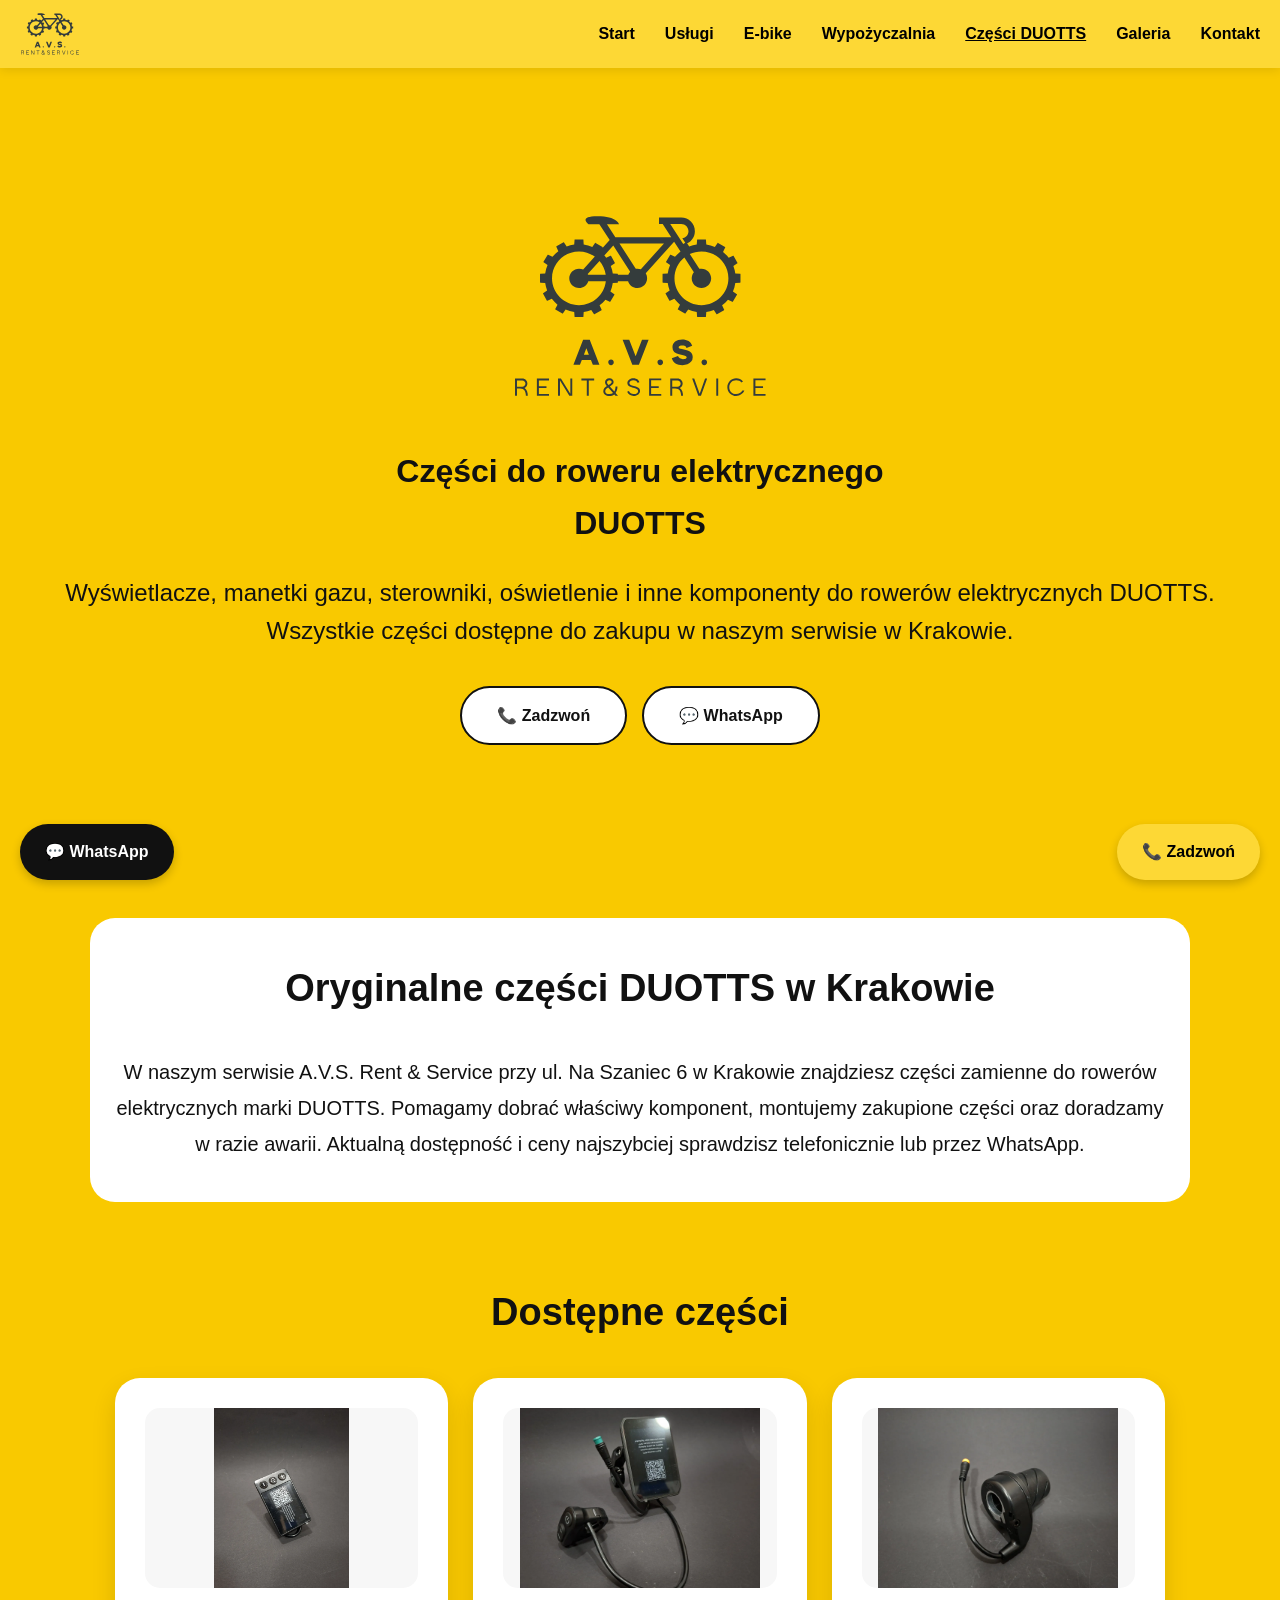
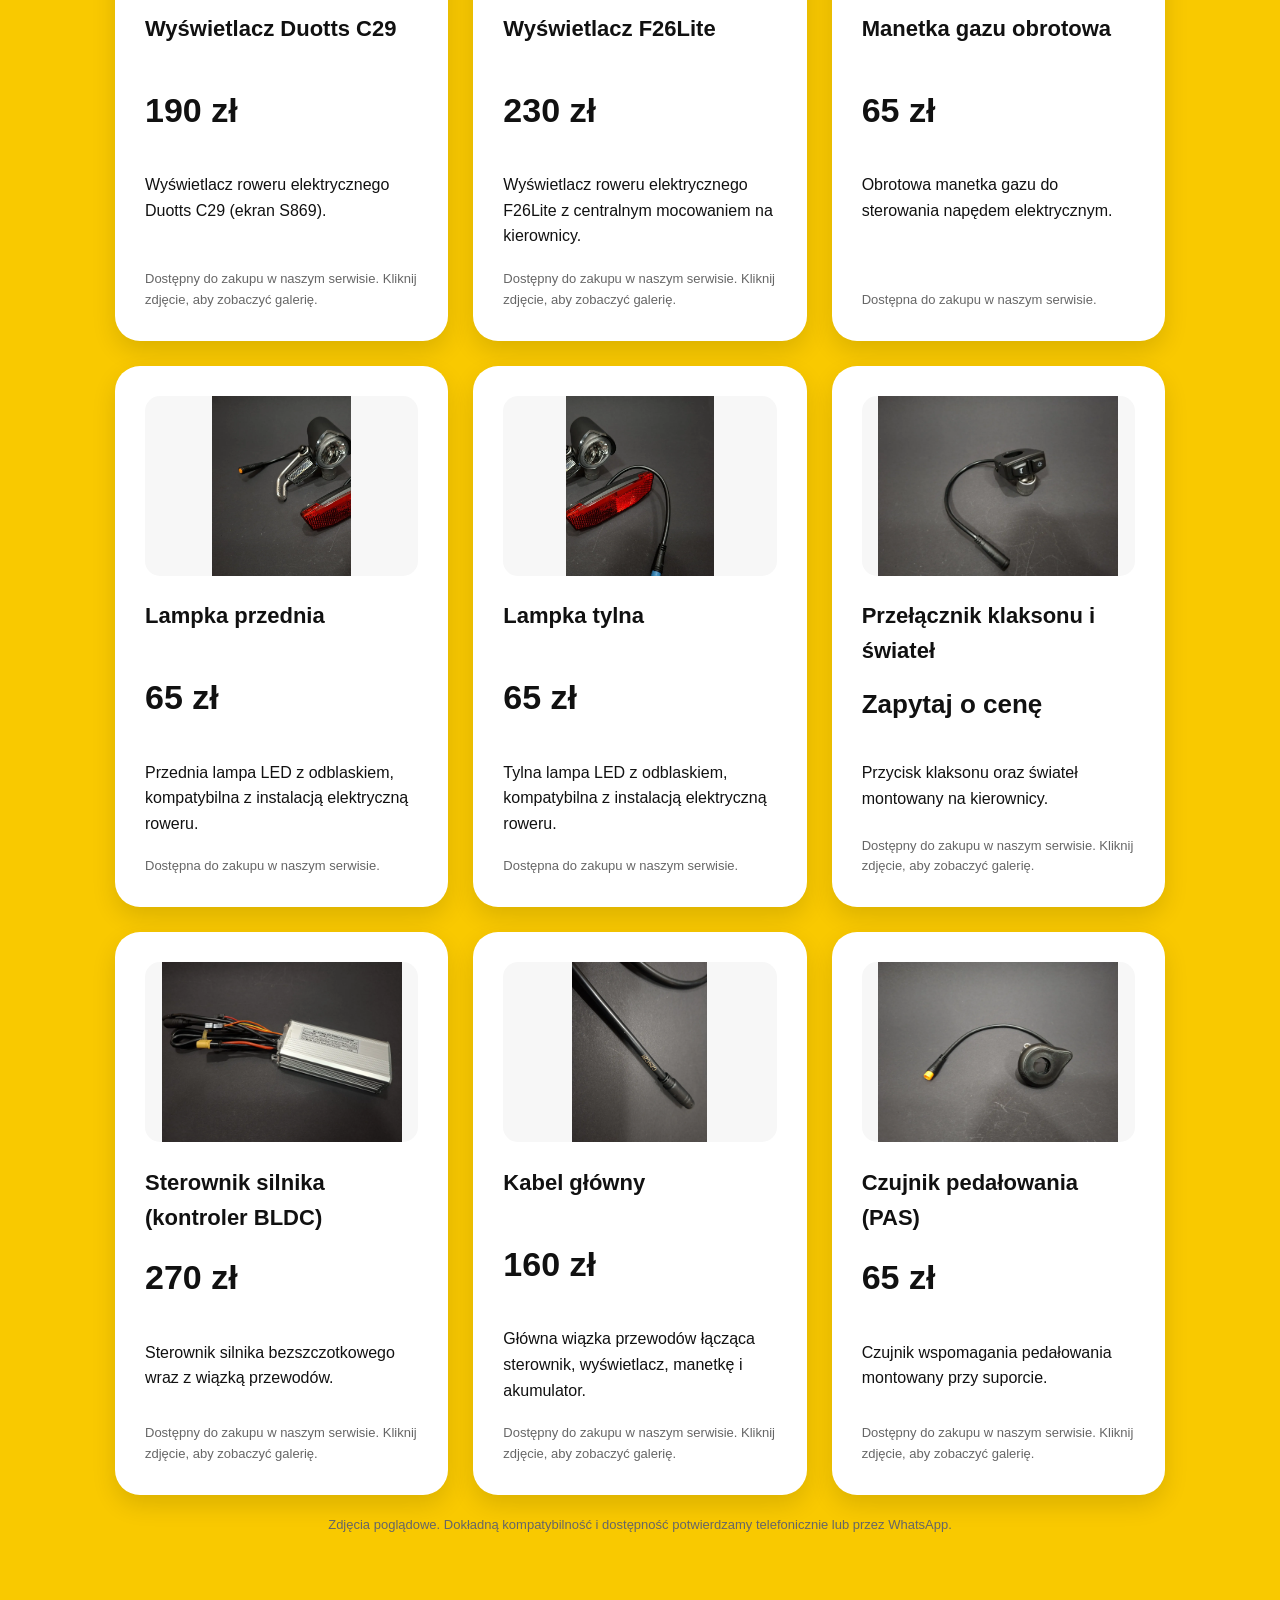
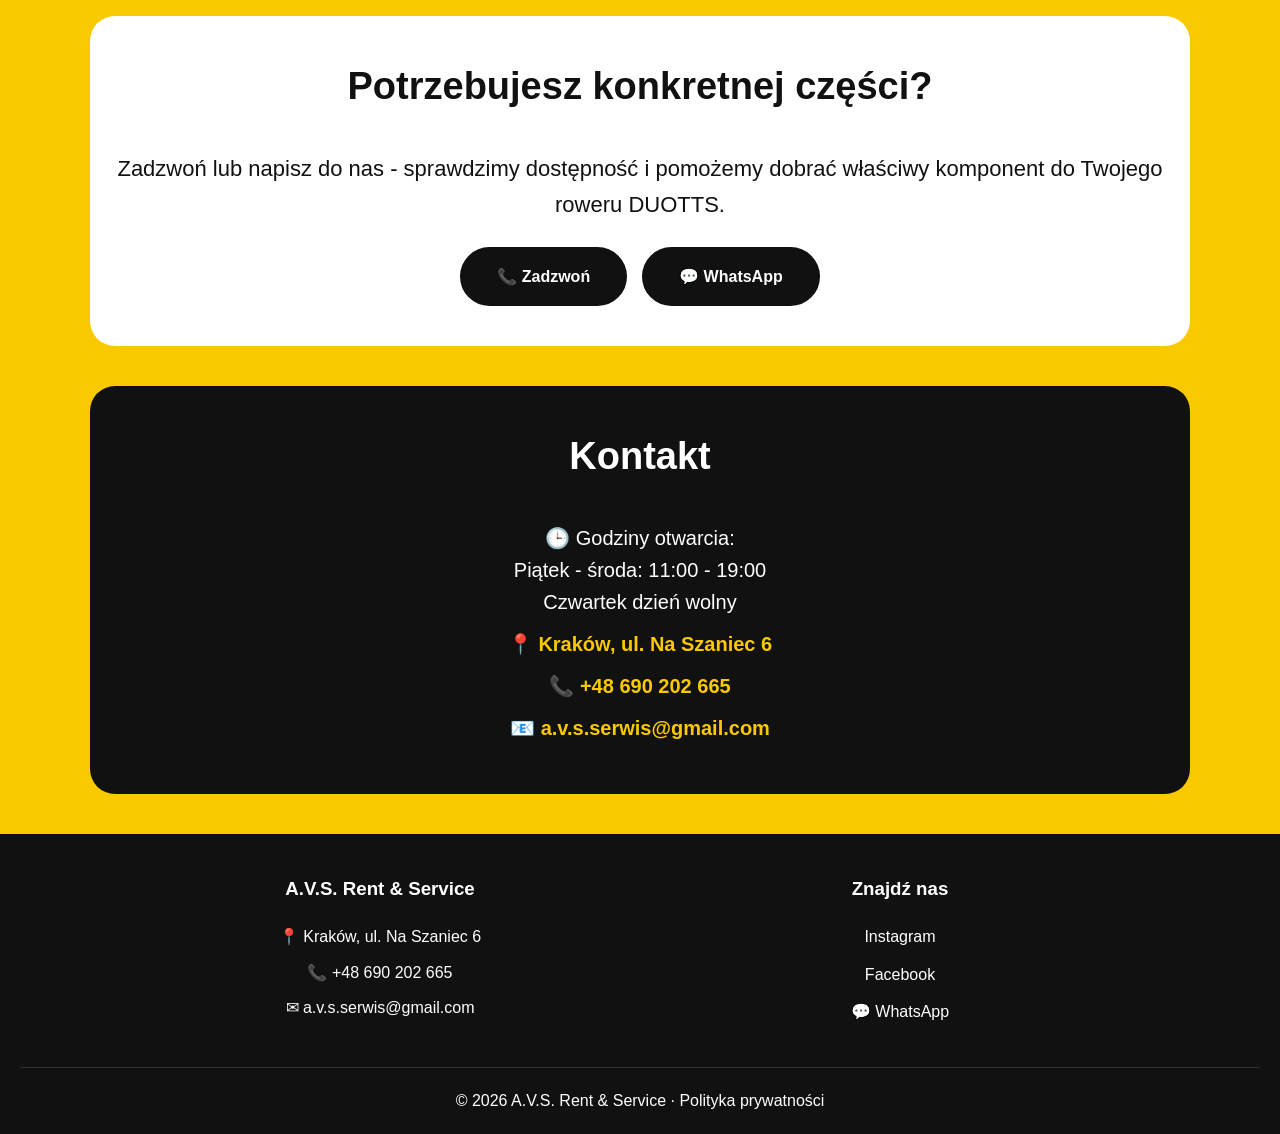
==== czesci-duotts.html @ 871d8b5a "Initial import of avsrent.pl site source" ====
<!DOCTYPE html>
<html lang="pl">

<head>
<!-- Google Tag Manager -->
<script>(function(w,d,s,l,i){w[l]=w[l]||[];w[l].push({'gtm.start':
new Date().getTime(),event:'gtm.js'});var f=d.getElementsByTagName(s)[0],
j=d.createElement(s),dl=l!='dataLayer'?'&l='+l:'';j.async=true;j.src=
'https://www.googletagmanager.com/gtm.js?id='+i+dl;f.parentNode.insertBefore(j,f);
})(window,document,'script','dataLayer','GTM-NNTXM8H9');</script>
<!-- End Google Tag Manager -->

<meta charset="UTF-8">
<meta name="viewport" content="width=device-width, initial-scale=1.0">

<title>
Części do roweru elektrycznego DUOTTS | A.V.S. Rent & Service Kraków
</title>

<meta name="description" content="
Oryginalne części zamienne do rowerów elektrycznych DUOTTS - wyświetlacze,
manetki gazu, sterowniki, oświetlenie, czujniki. Dostępne w serwisie
A.V.S. Rent & Service w Krakowie.
">

<meta name="keywords" content="
części DUOTTS,
części do roweru elektrycznego,
serwis DUOTTS Kraków,
sterownik rowerowy,
wyświetlacz rowerowy
">

<link rel="canonical" href="https://avsrent.pl/czesci-duotts">

<link rel="icon" href="logo.svg" type="image/svg+xml">
<link rel="apple-touch-icon" href="logo.svg">

<meta property="og:type" content="website">
<meta property="og:site_name" content="A.V.S. Rent & Service">
<meta property="og:title" content="Części do roweru elektrycznego DUOTTS | A.V.S. Rent & Service">
<meta property="og:description" content="Oryginalne części zamienne do rowerów elektrycznych DUOTTS dostępne w naszym serwisie w Krakowie.">
<meta property="og:image" content="https://avsrent.pl/logo.svg">
<meta property="og:url" content="https://avsrent.pl/czesci-duotts">
<meta property="og:locale" content="pl_PL">

<meta name="twitter:card" content="summary_large_image">
<meta name="twitter:title" content="Części do roweru elektrycznego DUOTTS | A.V.S. Rent & Service">
<meta name="twitter:description" content="Oryginalne części zamienne do rowerów elektrycznych DUOTTS dostępne w naszym serwisie w Krakowie.">
<meta name="twitter:image" content="https://avsrent.pl/logo.svg">

<link rel="stylesheet" href="style.css?v=67">
</head>


<body id="top">
<!-- Google Tag Manager (noscript) -->
<noscript><iframe src="https://www.googletagmanager.com/ns.html?id=GTM-NNTXM8H9"
height="0" width="0" style="display:none;visibility:hidden"></iframe></noscript>
<!-- End Google Tag Manager (noscript) -->

<nav class="navbar">

    <div class="nav-logo">
        <a href="/#top" id="logo-button">
            <img src="logo.svg" class="nav-logo-img">
        </a>
    </div>

    <ul class="nav-menu">
        <li><a href="/#top">Start</a></li>
        <li><a href="/#uslugi">Usługi</a></li>
        <li><a href="/#ebike">E-bike</a></li>
        <li class="nav-item-dropdown">
            <a href="/wypozyczalnia">Wypożyczalnia</a>
            <ul class="nav-dropdown-menu">
                <li><a href="/wypozyczalnia#cennik">📅 Wynajem długoterminowy</a></li>
                <li><a href="/wypozyczalnia#wynajem-krotkoterminowy">⏱️ Wynajem krótkoterminowy</a></li>
            </ul>
        </li>
        <li><a href="/czesci-duotts" class="active-page">Części DUOTTS</a></li>
        <li><a href="/#galeria">Galeria</a></li>
        <li><a href="/#kontakt">Kontakt</a></li>
    </ul>

</nav>


<header class="hero">

<img src="logo.svg" class="logo" alt="A.V.S. Rent & Service serwis rowerowy Kraków">

<h1>
Części do roweru elektrycznego<br>DUOTTS
</h1>

<p>
Wyświetlacze, manetki gazu, sterowniki, oświetlenie i inne komponenty
do rowerów elektrycznych DUOTTS. Wszystkie części dostępne do zakupu
w naszym serwisie w Krakowie.
</p>

<div class="hero-buttons">

<a href="tel:+48690202665" class="btn" id="duotts-call-button">
📞 Zadzwoń
</a>
<a href="https://wa.me/48690202665" class="btn" id="duotts-whatsapp-button">
💬 WhatsApp
</a>

</div>

</header>


<section class="about" id="onas-duotts">

<h2>
Oryginalne części DUOTTS w Krakowie
</h2>

<p>
W naszym serwisie A.V.S. Rent & Service przy ul. Na Szaniec 6 w Krakowie
znajdziesz części zamienne do rowerów elektrycznych marki DUOTTS.
Pomagamy dobrać właściwy komponent, montujemy zakupione części
oraz doradzamy w razie awarii. Aktualną dostępność i ceny
najszybciej sprawdzisz telefonicznie lub przez WhatsApp.
</p>

</section>


<section class="services" id="czesci">

<h2>
Dostępne części
</h2>

<div class="service-grid">

<div class="card">
    <div class="part-photo" data-part="wyswietlacz">
        <picture>
            <source srcset="images/duotts-wyswietlacz-1.webp" type="image/webp">
            <img src="images/duotts-wyswietlacz-1.jpg" alt="Wyświetlacz Duotts C29 do roweru elektrycznego DUOTTS" class="card-img">
        </picture>
    </div>
    <h3>Wyświetlacz Duotts C29</h3>
    <div class="price">190 zł</div>
    <p>Wyświetlacz roweru elektrycznego Duotts C29 (ekran S869).</p>
    <p class="note">Dostępny do zakupu w naszym serwisie. Kliknij zdjęcie, aby zobaczyć galerię.</p>
</div>

<div class="card">
    <div class="part-photo" data-part="panel-tw869">
        <picture>
            <source srcset="images/duotts-panel-tw869-1.webp" type="image/webp">
            <img src="images/duotts-panel-tw869-1.jpg" alt="Wyświetlacz F26Lite do roweru elektrycznego DUOTTS" class="card-img">
        </picture>
    </div>
    <h3>Wyświetlacz F26Lite</h3>
    <div class="price">230 zł</div>
    <p>Wyświetlacz roweru elektrycznego F26Lite z centralnym mocowaniem na kierownicy.</p>
    <p class="note">Dostępny do zakupu w naszym serwisie. Kliknij zdjęcie, aby zobaczyć galerię.</p>
</div>

<div class="card">
    <div class="part-photo" data-part="manetka">
        <picture>
            <source srcset="images/duotts-manetka-gazu.webp" type="image/webp">
            <img src="images/duotts-manetka-gazu.jpg" alt="Manetka gazu obrotowa do roweru elektrycznego DUOTTS" class="card-img">
        </picture>
    </div>
    <h3>Manetka gazu obrotowa</h3>
    <div class="price">65 zł</div>
    <p>Obrotowa manetka gazu do sterowania napędem elektrycznym.</p>
    <p class="note">Dostępna do zakupu w naszym serwisie.</p>
</div>

<div class="card">
    <div class="part-photo" data-part="lampka-przod">
        <picture>
            <source srcset="images/duotts-lampka-przod.webp" type="image/webp">
            <img src="images/duotts-lampka-przod.jpg" alt="Lampka przednia LED do roweru elektrycznego DUOTTS" class="card-img">
        </picture>
    </div>
    <h3>Lampka przednia</h3>
    <div class="price">65 zł</div>
    <p>Przednia lampa LED z odblaskiem, kompatybilna z instalacją elektryczną roweru.</p>
    <p class="note">Dostępna do zakupu w naszym serwisie.</p>
</div>

<div class="card">
    <div class="part-photo" data-part="lampka-tyl">
        <picture>
            <source srcset="images/duotts-lampka-tyl.webp" type="image/webp">
            <img src="images/duotts-lampka-tyl.jpg" alt="Lampka tylna LED do roweru elektrycznego DUOTTS" class="card-img">
        </picture>
    </div>
    <h3>Lampka tylna</h3>
    <div class="price">65 zł</div>
    <p>Tylna lampa LED z odblaskiem, kompatybilna z instalacją elektryczną roweru.</p>
    <p class="note">Dostępna do zakupu w naszym serwisie.</p>
</div>

<div class="card">
    <div class="part-photo" data-part="przelacznik">
        <picture>
            <source srcset="images/duotts-przelacznik-1.webp" type="image/webp">
            <img src="images/duotts-przelacznik-1.jpg" alt="Przełącznik klaksonu i świateł do roweru elektrycznego DUOTTS" class="card-img">
        </picture>
    </div>
    <h3>Przełącznik klaksonu i świateł</h3>
    <div class="price price-sm">Zapytaj o cenę</div>
    <p>Przycisk klaksonu oraz świateł montowany na kierownicy.</p>
    <p class="note">Dostępny do zakupu w naszym serwisie. Kliknij zdjęcie, aby zobaczyć galerię.</p>
</div>

<div class="card">
    <div class="part-photo" data-part="kontroler">
        <picture>
            <source srcset="images/duotts-kontroler-1.webp" type="image/webp">
            <img src="images/duotts-kontroler-1.jpg" alt="Sterownik silnika BLDC do roweru elektrycznego DUOTTS" class="card-img">
        </picture>
    </div>
    <h3>Sterownik silnika (kontroler BLDC)</h3>
    <div class="price">270 zł</div>
    <p>Sterownik silnika bezszczotkowego wraz z wiązką przewodów.</p>
    <p class="note">Dostępny do zakupu w naszym serwisie. Kliknij zdjęcie, aby zobaczyć galerię.</p>
</div>

<div class="card">
    <div class="part-photo" data-part="kabel-glowny">
        <picture>
            <source srcset="images/duotts-kabel-glowny-1.webp" type="image/webp">
            <img src="images/duotts-kabel-glowny-1.jpg" alt="Kabel główny (wiązka przewodów) do roweru elektrycznego DUOTTS" class="card-img">
        </picture>
    </div>
    <h3>Kabel główny</h3>
    <div class="price">160 zł</div>
    <p>Główna wiązka przewodów łącząca sterownik, wyświetlacz, manetkę i akumulator.</p>
    <p class="note">Dostępny do zakupu w naszym serwisie. Kliknij zdjęcie, aby zobaczyć galerię.</p>
</div>

<div class="card">
    <div class="part-photo" data-part="czujnik-pas">
        <picture>
            <source srcset="images/duotts-czujnik-pas-1.webp" type="image/webp">
            <img src="images/duotts-czujnik-pas-1.jpg" alt="Czujnik pedałowania PAS do roweru elektrycznego DUOTTS" class="card-img">
        </picture>
    </div>
    <h3>Czujnik pedałowania (PAS)</h3>
    <div class="price">65 zł</div>
    <p>Czujnik wspomagania pedałowania montowany przy suporcie.</p>
    <p class="note">Dostępny do zakupu w naszym serwisie. Kliknij zdjęcie, aby zobaczyć galerię.</p>
</div>

</div>

<p class="note center-note">
Zdjęcia poglądowe. Dokładną kompatybilność i dostępność
potwierdzamy telefonicznie lub przez WhatsApp.
</p>

</section>


<section class="booking">

<h2>
Potrzebujesz konkretnej części?
</h2>

<p>
Zadzwoń lub napisz do nas - sprawdzimy dostępność i pomożemy dobrać
właściwy komponent do Twojego roweru DUOTTS.
</p>

<div class="hero-buttons">
    <a href="tel:+48690202665" class="btn dark">
        📞 Zadzwoń
    </a>
    <a href="https://wa.me/48690202665" class="btn dark">
        💬 WhatsApp
    </a>
</div>

</section>


<section class="contact" id="kontakt">

<h2>
Kontakt
</h2>

<p>
🕒 Godziny otwarcia:
<br>
Piątek - środa: 11:00 - 19:00
<br>
Czwartek dzień wolny
</p>

<p>
📍 <a href="https://www.google.com/maps?q=50.058592,19.975532" target="_blank">
Kraków, ul. Na Szaniec 6
</a>
</p>

<p>
📞 <a href="tel:+48690202665">+48 690 202 665</a>
</p>

<p>
📧 <a href="mailto:a.v.s.serwis@gmail.com">a.v.s.serwis@gmail.com</a>
</p>

</section>


<footer>

<div class="footer-content">

<div class="footer-contact">
    <h3>A.V.S. Rent & Service</h3>
    <p>
        📍 <a href="https://www.google.com/maps/search/?api=1&query=Na+Szaniec+6,+Kraków" target="_blank">
            Kraków, ul. Na Szaniec 6
        </a>
    </p>
    <p>
        📞 <a href="tel:+48690202665">+48 690 202 665</a>
    </p>
    <p>
        ✉ <a href="mailto:a.v.s.serwis@gmail.com">a.v.s.serwis@gmail.com</a>
    </p>
</div>

<div class="footer-social">
    <h3>Znajdź nas</h3>
    <a href="https://www.instagram.com/a.v.s.rent">Instagram</a>
    <a href="https://www.facebook.com/profile.php?id=61592269135060" target="_blank">Facebook</a>
    <a href="https://wa.me/48690202665" target="_blank">💬 WhatsApp</a>
</div>

</div>

<div class="footer-bottom">
    © 2026 A.V.S. Rent & Service
    ·
    <a href="/polityka-prywatnosci">Polityka prywatności</a>
</div>

</footer>


<a class="phone-fixed" href="tel:+48690202665">📞 Zadzwoń</a>
<a href="https://wa.me/48690202665" class="whatsapp-fixed" target="_blank">💬 WhatsApp</a>

<div class="lightbox-overlay" id="lightbox">
    <span class="lightbox-close" id="lightbox-close">&times;</span>
    <button type="button" class="lightbox-nav lightbox-prev" id="lightbox-prev" aria-label="Poprzednie zdjęcie">&#10094;</button>
    <img src="" alt="" id="lightbox-img">
    <button type="button" class="lightbox-nav lightbox-next" id="lightbox-next" aria-label="Następne zdjęcie">&#10095;</button>
    <div class="lightbox-counter" id="lightbox-counter"></div>
</div>

<script>
document.addEventListener('DOMContentLoaded', function () {
    window.dataLayer = window.dataLayer || [];

    document.querySelectorAll('a[href^="tel:"]').forEach(function (link) {
        link.addEventListener('click', function () {
            window.dataLayer.push({ event: 'phone_click', link_id: link.id || null });
        });
    });

    document.querySelectorAll('a[href*="wa.me"]').forEach(function (link) {
        link.addEventListener('click', function () {
            window.dataLayer.push({ event: 'whatsapp_click', link_id: link.id || null });
        });
    });

    var partGalleries = {
        'wyswietlacz': [
            { src: 'images/duotts-wyswietlacz-1.jpg', alt: 'Wyświetlacz Duotts C29 - zdjęcie 1' },
            { src: 'images/duotts-wyswietlacz-2.jpg', alt: 'Wyświetlacz Duotts C29 - zdjęcie 2' },
            { src: 'images/duotts-wyswietlacz-3.jpg', alt: 'Wyświetlacz Duotts C29 - zdjęcie 3' },
            { src: 'images/duotts-wyswietlacz-4.jpg', alt: 'Wyświetlacz Duotts C29 - zdjęcie 4' },
            { src: 'images/duotts-wyswietlacz-5.jpg', alt: 'Wyświetlacz Duotts C29 - zdjęcie 5' }
        ],
        'panel-tw869': [
            { src: 'images/duotts-panel-tw869-1.jpg', alt: 'Wyświetlacz F26Lite - zdjęcie 1' },
            { src: 'images/duotts-panel-tw869-2.jpg', alt: 'Wyświetlacz F26Lite - zdjęcie 2' }
        ],
        'manetka': [
            { src: 'images/duotts-manetka-gazu.jpg', alt: 'Manetka gazu obrotowa DUOTTS' }
        ],
        'lampka-przod': [
            { src: 'images/duotts-lampka-przod.jpg', alt: 'Lampka przednia LED DUOTTS' }
        ],
        'lampka-tyl': [
            { src: 'images/duotts-lampka-tyl.jpg', alt: 'Lampka tylna LED DUOTTS' }
        ],
        'przelacznik': [
            { src: 'images/duotts-przelacznik-1.jpg', alt: 'Przełącznik klaksonu i świateł DUOTTS - zdjęcie 1' },
            { src: 'images/duotts-przelacznik-2.jpg', alt: 'Przełącznik klaksonu i świateł DUOTTS - zdjęcie 2' },
            { src: 'images/duotts-przelacznik-3.jpg', alt: 'Przełącznik klaksonu i świateł DUOTTS - zdjęcie 3' },
            { src: 'images/duotts-przelacznik-4.jpg', alt: 'Przełącznik klaksonu i świateł DUOTTS - zdjęcie 4' }
        ],
        'kontroler': [
            { src: 'images/duotts-kontroler-1.jpg', alt: 'Sterownik silnika BLDC DUOTTS - zdjęcie 1' },
            { src: 'images/duotts-kontroler-2.jpg', alt: 'Sterownik silnika BLDC DUOTTS - zdjęcie 2' },
            { src: 'images/duotts-kontroler-3.jpg', alt: 'Sterownik silnika BLDC DUOTTS - zdjęcie 3' },
            { src: 'images/duotts-kontroler-4.jpg', alt: 'Sterownik silnika BLDC DUOTTS - zdjęcie 4' },
            { src: 'images/duotts-kontroler-5.jpg', alt: 'Sterownik silnika BLDC DUOTTS - zdjęcie 5' },
            { src: 'images/duotts-kontroler-6.jpg', alt: 'Sterownik silnika BLDC DUOTTS - zdjęcie 6' },
            { src: 'images/duotts-kontroler-7.jpg', alt: 'Sterownik silnika BLDC DUOTTS - zdjęcie 7' }
        ],
        'kabel-glowny': [
            { src: 'images/duotts-kabel-glowny-1.jpg', alt: 'Kabel główny DUOTTS - zdjęcie 1' },
            { src: 'images/duotts-kabel-glowny-2.jpg', alt: 'Kabel główny DUOTTS - zdjęcie 2' },
            { src: 'images/duotts-kabel-glowny-3.jpg', alt: 'Kabel główny DUOTTS - zdjęcie 3' },
            { src: 'images/duotts-kabel-glowny-4.jpg', alt: 'Kabel główny DUOTTS - zdjęcie 4' },
            { src: 'images/duotts-kabel-glowny-5.jpg', alt: 'Kabel główny DUOTTS - zdjęcie 5' },
            { src: 'images/duotts-kabel-glowny-6.jpg', alt: 'Kabel główny DUOTTS - zdjęcie 6' }
        ],
        'czujnik-pas': [
            { src: 'images/duotts-czujnik-pas-1.jpg', alt: 'Czujnik pedałowania PAS DUOTTS - zdjęcie 1' },
            { src: 'images/duotts-czujnik-pas-2.jpg', alt: 'Czujnik pedałowania PAS DUOTTS - zdjęcie 2' },
            { src: 'images/duotts-czujnik-pas-3.jpg', alt: 'Czujnik pedałowania PAS DUOTTS - zdjęcie 3' }
        ]
    };

    var currentGallery = [];
    var currentIndex = 0;

    var lightbox = document.getElementById('lightbox');
    var lightboxImg = document.getElementById('lightbox-img');
    var lightboxCounter = document.getElementById('lightbox-counter');
    var lightboxPrev = document.getElementById('lightbox-prev');
    var lightboxNext = document.getElementById('lightbox-next');
    var lightboxClose = document.getElementById('lightbox-close');

    function showImage(index) {
        currentIndex = (index + currentGallery.length) % currentGallery.length;
        var item = currentGallery[currentIndex];
        lightboxImg.src = item.src;
        lightboxImg.alt = item.alt;
        var multi = currentGallery.length > 1;
        lightboxPrev.style.display = multi ? 'flex' : 'none';
        lightboxNext.style.display = multi ? 'flex' : 'none';
        lightboxCounter.style.display = multi ? 'block' : 'none';
        lightboxCounter.textContent = (currentIndex + 1) + ' / ' + currentGallery.length;
    }

    function openGallery(partId) {
        var gallery = partGalleries[partId];
        if (!gallery) return;
        currentGallery = gallery;
        showImage(0);
        lightbox.classList.add('active');
    }

    function closeLightbox() {
        lightbox.classList.remove('active');
        lightboxImg.src = '';
    }

    document.querySelectorAll('.part-photo').forEach(function (el) {
        el.addEventListener('click', function () {
            openGallery(el.dataset.part);
        });
    });

    lightboxClose.addEventListener('click', closeLightbox);
    lightboxPrev.addEventListener('click', function (e) { e.stopPropagation(); showImage(currentIndex - 1); });
    lightboxNext.addEventListener('click', function (e) { e.stopPropagation(); showImage(currentIndex + 1); });

    lightbox.addEventListener('click', function (e) {
        if (e.target === lightbox) closeLightbox();
    });

    document.addEventListener('keydown', function (e) {
        if (!lightbox.classList.contains('active')) return;
        if (e.key === 'Escape') closeLightbox();
        if (e.key === 'ArrowLeft') showImage(currentIndex - 1);
        if (e.key === 'ArrowRight') showImage(currentIndex + 1);
    });
});
</script>

</body>
</html>
---- style.css ----
* {
    margin: 0;
    padding: 0;
    box-sizing: border-box;
}


body {
    font-family: Arial, Helvetica, sans-serif;
    background-color: #f9c900;
    color: #111;
    line-height: 1.6;
}


/* ===== HERO ===== */

.hero {

    min-height: 90vh;

    display: flex;
    flex-direction: column;
    justify-content: center;
    align-items: center;

    text-align: center;

    padding: 40px 20px;

}


.logo {

    width: 260px;
    max-width: 80%;

    margin-bottom: 35px;

}



.hero h1 {

    text-align: center;
    max-width: 600px;
    margin: 0 auto;

}


.hero p {

    font-size: 24px;

    margin: 25px 0 35px;

}




.hero-buttons {

    display: flex;

    gap: 15px;

    flex-wrap: wrap;

    justify-content: center;

}



.btn {

    display: inline-block;

    padding: 15px 35px;

    background: white;

    color: #111;

    text-decoration: none;

    border-radius: 40px;

    font-weight: bold;

    border: 2px solid #111;

    transition: 0.3s;

}



.btn:hover {

    transform: translateY(-3px);

}



.btn.dark {

    background: #111;

    color: white;

}





/* ===== SECTIONS ===== */


section {

    max-width: 1100px;

    margin: 40px auto;

    padding: 40px 25px;

}



h2 {

    text-align: center;

    font-size: 38px;

    margin-bottom: 35px;

    font-weight: 900;

}





/* ===== ABOUT ===== */


.about {

    background: white;

    border-radius: 25px;

    text-align: center;

}



.about p {

    font-size: 20px;

}





/* ===== SERVICES ===== */


.services {

    background: transparent;

}



.service-grid {

    display: grid;

    grid-template-columns: repeat(3, minmax(0, 1fr));

    gap: 25px;

    align-items: stretch;

}



.card {

    background: white;

    padding: 30px;

    border-radius: 25px;

    box-shadow: 0 10px 25px rgba(0,0,0,0.12);

    height: 100%;

    display: flex;

    flex-direction: column;

}



.card h3 {

    font-size: 22px;

    margin-bottom: 15px;

}



.price {

    font-size: 34px;

    font-weight: 900;

    margin-bottom: 20px;

}



.card ul {

    padding-left: 20px;

}



.note {

    margin-top: 20px;

    font-size: 13px;

    color: #666;

}





/* ===== BOOKING ===== */


.booking {

    background: white;

    border-radius: 25px;

    text-align:center;

}



.booking p {

    font-size: 22px;

    margin-bottom: 25px;

}





/* ===== CONTACT ===== */


.contact {

    background:#111;

    color:white;

    border-radius:25px;

    text-align:center;

}



.contact p {

    font-size:20px;

    margin:10px;

}


.contact a {

    color: #f9c900;

    text-decoration: none;

    font-weight: 600;

}


.contact a:hover {

    text-decoration: underline;

}





/* ===== MAP ===== */


.map {

    background:white;

    border-radius:25px;

}



.map iframe {

    width:100%;

    height:400px;

    border:0;

    border-radius:20px;

}





footer {

    text-align:center;

    padding:30px;

    background:#111;

    color:white;

}





/* ===== MOBILE ===== */


@media(max-width:900px){


.service-grid {

    grid-template-columns:1fr;

}


.hero h1 {

    font-size:45px;

}


.hero p {

    font-size:20px;

}


.logo {

    width:200px;

}


}
/* ===== GALERIA ===== */

.gallery {
    background: white;
    border-radius: 25px;
}

.gallery-grid {
    display: grid;
    grid-template-columns: repeat(3, 1fr);
    gap: 20px;
}

.gallery-grid img {
    width: 100%;
    height: 250px;
    object-fit: cover;
    object-position: bottom;
    border-radius: 15px;
    transition: 0.3s;
    cursor: pointer;
}

.gallery-grid img:hover {
    transform: scale(1.03);
}

@media(max-width:900px){

    .gallery-grid {
        grid-template-columns: 1fr;
    }

    .gallery-grid img {
        height: 220px;
    }

}
/* ===== E-BIKE SECTION ===== */

.ebike {

    background: white;
    border-radius: 25px;
    text-align: center;

}


.ebike p {

    font-size: 20px;
    max-width: 850px;
    margin: 0 auto;

}



/* ===== RENTAL SECTION ===== */

.rental {

    background: white;
    border-radius: 25px;
    text-align: center;

}



.rental p {

    font-size: 20px;
    max-width: 750px;
    margin: 0 auto 25px;

}



.rental .price {

    margin: 20px 0 30px;

}


.rental-teaser-note {

    font-size: 18px;
    font-weight: 700;
    margin: 10px 0 20px;

}



/* ===== IMPROVE TEXT ===== */

.about p,
.ebike p,
.rental p {

    line-height: 1.8;

}





/* ===== MOBILE ADAPTATION ===== */


@media(max-width:900px){


.ebike,
.rental {

    margin-left:15px;
    margin-right:15px;

}


.ebike h2,
.rental h2 {

    font-size:30px;

}


}
.card p {

    margin-top: 15px;

}


.card .note {

    margin-top: auto;

    padding-top: 20px;

}
html {
    scroll-behavior: smooth;
}
/* ===== NAVBAR ===== */

.navbar {

    position: sticky;
    top: 0;

    background: #fdd835;

    padding: 10px 20px;

    display: flex;
    justify-content: space-between;
    align-items: center;

    z-index: 1000;

    box-shadow: 0 2px 10px rgba(0,0,0,0.1);

}



.nav-logo {

    font-size: 22px;
    font-weight: 700;

}



.nav-menu {

    list-style: none;

    display: flex;
    gap: 30px;

    margin: 0;
    padding: 0;

}



.nav-menu a {

    text-decoration: none;

    color: black;

    font-weight: 600;

}



.nav-menu a:hover {

    opacity: 0.7;

}


.nav-menu a.active-page {

    text-decoration: underline;

}


.nav-item-dropdown {

    position: relative;

}

.nav-dropdown-menu {

    display: none;
    list-style: none;

    position: absolute;
    top: 100%;
    left: 50%;
    transform: translateX(-50%);

    background: white;
    padding: 8px;
    margin: 10px 0 0;

    border-radius: 14px;
    box-shadow: 0 10px 25px rgba(0,0,0,0.18);

    min-width: 220px;
    z-index: 1001;

}

.nav-dropdown-menu::before {

    content: '';
    position: absolute;
    top: -10px;
    left: 0;
    right: 0;
    height: 10px;

}

.nav-item-dropdown:hover .nav-dropdown-menu,
.nav-item-dropdown:focus-within .nav-dropdown-menu {

    display: block;

}

.nav-dropdown-menu li {

    list-style: none;

}

.nav-dropdown-menu a {

    display: block;

    padding: 10px 15px;

    border-radius: 8px;

    font-size: 14px;
    white-space: nowrap;

}

.nav-dropdown-menu a:hover {

    background: #fdd835;
    opacity: 1;

}



html {

    scroll-behavior: smooth;

}
@media (max-width: 768px) {

    .navbar {

        flex-direction: column;
        gap: 10px;

        padding: 15px;

    }

    .nav-menu {

        flex-wrap: wrap;
        justify-content: center;
        gap: 15px;

    }

}
@media (max-width: 768px) {

    .hero h1 {

        width: 100%;
        max-width: 100%;
        padding-left: 20px;
        padding-right: 20px;

        margin-left: auto;
        margin-right: auto;

        box-sizing: border-box;

        overflow-wrap: break-word;
        word-wrap: break-word;

    }

}
@media (max-width: 420px) {

    .hero h1 {

        font-size: 32px;

    }

}
.nav-logo img {

    width:60px;
    height: auto;
    display: block;

}

@media (max-width: 768px) {

    .nav-logo img {

        width: 90px;

    }

}
.nav-logo-img {

    width:70px;
    height:auto;

}
.phone-fixed {

    position: fixed;

    bottom: 20px;
    right: 20px;

    background: #fdd835;

    color: black;

    padding: 15px 25px;

    border-radius: 30px;

    font-weight: bold;

    text-decoration: none;

    z-index: 9999;

    box-shadow: 0 4px 10px rgba(0,0,0,0.2);

}
@media (max-width: 768px) {

.phone-fixed {

    padding: 12px 20px;
    font-size: 14px;

}

}
.whatsapp-fixed {

    position: fixed;

    bottom: 20px;
    left: 20px;

    background: #111;

    color: white;

    padding: 15px 25px;

    border-radius: 30px;

    font-weight: bold;

    text-decoration: none;

    z-index: 9999;

    box-shadow: 0 4px 10px rgba(0,0,0,0.2);

}
@media (max-width: 768px) {

.whatsapp-fixed {

    padding: 12px 20px;
    font-size: 14px;

}

}


/* ===== LEGAL PAGE ===== */

.legal {
    background: white;
    border-radius: 25px;
    max-width: 900px;
}

.legal h1 {
    font-size: 38px;
    font-weight: 900;
    margin-bottom: 25px;
    text-align: center;
}

.legal h2 {
    font-size: 22px;
    text-align: left;
    margin: 30px 0 10px;
}

.legal p {
    font-size: 16px;
    line-height: 1.8;
}

.legal a {
    color: #111;
    font-weight: 600;
}


/* ===== RATING BADGE ===== */

.rating-badge {
    display: inline-flex;
    align-items: center;
    gap: 8px;
    background: #111;
    color: white;
    padding: 8px 20px;
    border-radius: 30px;
    font-size: 14px;
    font-weight: 700;
    text-decoration: none;
    margin: 20px 0;
}

.rating-badge:hover {
    opacity: 0.85;
}


.inline-link {
    color: #111;
    font-weight: 700;
    text-decoration: underline;
}

.inline-link:hover {
    opacity: 0.7;
}


/* ===== RENTAL TYPE SWITCH ===== */

.rental-switch {
    max-width: 800px;
}

.rental-switch-grid {
    display: grid;
    grid-template-columns: repeat(2, minmax(0, 1fr));
    gap: 20px;
}

.rental-switch-card {
    display: flex;
    flex-direction: column;
    align-items: center;
    gap: 6px;
    background: #111;
    color: white;
    text-decoration: none;
    padding: 25px 20px;
    border-radius: 20px;
    text-align: center;
    transition: 0.3s;
}

.rental-switch-card:hover {
    transform: translateY(-3px);
}

.rental-switch-icon {
    font-size: 28px;
}

.rental-switch-title {
    font-size: 18px;
    font-weight: 800;
}

.rental-switch-sub {
    font-size: 13px;
    color: #f9c900;
    font-weight: 600;
}

@media (max-width: 768px) {
    .rental-switch-grid {
        grid-template-columns: 1fr;
    }
}


/* ===== SECTION KICKER ===== */

.section-kicker {
    display: block;
    text-align: center;
    font-weight: 800;
    font-size: 13px;
    letter-spacing: 1.5px;
    text-transform: uppercase;
    color: #111;
    opacity: 0.55;
    margin-bottom: 6px;
}

@media (max-width: 768px) {
    .rating-badge {
        font-size: 12px;
        padding: 7px 16px;
    }
}
.fast-service {

    background: white;

    padding: 40px 25px;

    max-width: 900px;

    margin: 40px auto;

    text-align: center;

    border-radius: 25px;

    box-shadow: 0 5px 20px rgba(0,0,0,0.08);

}


.fast-service h2 {

    margin-bottom: 20px;

}


.fast-service p {

    max-width: 750px;

    margin: 10px auto;

    line-height: 1.6;

}
@media (max-width: 768px) {

    .fast-service {

        margin: 25px 15px;

        padding: 30px 20px;

        border-radius: 20px;

    }

}
footer {

    background:#111;

    color:white;

    padding:40px 20px 20px;

}


.footer-content {

    max-width:1000px;

    margin:auto;

    display:flex;

    justify-content:space-between;

    gap:40px;

}


.footer-contact,
.footer-social {

    flex:1;

}


footer h3 {

    margin-bottom:20px;

}


footer p {

    margin:10px 0;

}


footer a {

    color:white;

    text-decoration:none;

}


.footer-social a {

    display:block;

    margin:12px 0;

}


.footer-bottom {

    text-align:center;

    margin-top:30px;

    padding-top:20px;

    border-top:1px solid #333;

}
@media (max-width:768px) {


.footer-content {

    flex-direction:column;

    text-align:center;

}


}
.reviews {

    background:white;

    padding:50px 20px;

}


.reviews h2 {

    text-align:center;

    margin-bottom:40px;

}
.reviews {

    background:white;

    padding:60px 20px;

    text-align:center;

}


.reviews-grid {

    display:flex;

    gap:25px;

    justify-content:center;

    flex-wrap:wrap;

    margin-bottom:40px;

}


.review-card {

    background:#f7f7f7;

    max-width:300px;

    padding:25px;

    border-radius:20px;

    box-shadow:0 5px 15px rgba(0,0,0,0.08);

}


.stars {

    font-size:22px;

    margin-bottom:15px;

}


.review-card p {

    line-height:1.5;

}


/* ===== WYPOŻYCZALNIA - PROMO ===== */

.rental-hero {
    min-height: 70vh;
}

.discount-banner {
    display: flex;
    flex-direction: column;
    align-items: center;
    background: #111;
    color: #f9c900;
    padding: 20px 40px;
    border-radius: 25px;
    margin: 20px 0;
}

.discount-amount {
    font-size: 60px;
    font-weight: 900;
    line-height: 1;
}

.discount-text {
    font-size: 20px;
    font-weight: 700;
    margin-top: 5px;
}

@media (max-width: 768px) {
    .discount-amount {
        font-size: 44px;
    }
    .discount-text {
        font-size: 16px;
    }
    .discount-banner {
        padding: 15px 25px;
    }
}

.promo-strip {
    max-width: 900px;
    background: #111;
    color: #f9c900;
    text-align: center;
    border-radius: 25px;
    font-size: 20px;
    font-weight: 600;
}

.promo-strip p {
    margin: 0;
}

.card-img {
    width: 100%;
    height: 180px;
    object-fit: contain;
    background: #f7f7f7;
    border-radius: 15px;
    margin-bottom: 15px;
}

.price-sub {
    display: block;
    font-size: 16px;
    font-weight: 400;
    color: #666;
    margin-top: 5px;
}

.cennik-intro {
    text-align: center;
    max-width: 700px;
    margin: 0 auto 30px;
    font-size: 18px;
    color: #333;
}

.center-note {
    text-align: center;
    margin-top: 20px;
}

/* ===== PROMO BANNER IMAGE (hero) ===== */

.promo-banner-wrap {
    width: 100%;
    max-width: 900px;
    margin: 0 auto 30px;
}

.promo-banner-img {
    width: 100%;
    height: auto;
    display: block;
    border-radius: 25px;
    box-shadow: 0 15px 35px rgba(0,0,0,0.25);
}

@media (max-width: 768px) {
    .promo-banner-wrap {
        margin: 0 auto 20px;
    }

    .promo-banner-img {
        border-radius: 18px;
    }
}


/* ===== CALLBACK FORM ===== */

.callback {
    background: white;
    border-radius: 25px;
    text-align: center;
}

.callback p {
    font-size: 18px;
    max-width: 600px;
    margin: 0 auto 25px;
}

.callback-form {
    display: flex;
    flex-direction: column;
    gap: 15px;
    max-width: 420px;
    margin: 0 auto;
}

.callback-form input {
    padding: 15px 25px;
    border-radius: 40px;
    border: 1px solid #ddd;
    font-size: 16px;
    font-family: inherit;
    outline: none;
}

.callback-form input:focus {
    border-color: #f9c900;
}

.callback-form button {
    border: none;
    cursor: pointer;
    font-size: 16px;
}

.consent-label {
    display: flex;
    align-items: flex-start;
    gap: 10px;
    font-size: 13px;
    color: #555;
    text-align: left;
    line-height: 1.5;
}

.consent-label input[type="checkbox"] {
    flex-shrink: 0;
    width: 16px;
    height: 16px;
    margin-top: 3px;
    padding: 0;
    border-radius: 4px;
}

.consent-label a {
    color: #111;
    font-weight: 600;
}

.callback-note {
    font-size: 13px;
    color: #666;
    margin-top: 15px;
}

.callback-success {
    font-size: 18px;
    font-weight: 700;
    color: #1a7a3c;
}

.callback-error {
    font-size: 14px;
    font-weight: 600;
    color: #c0392b;
}


/* ===== LIGHTBOX ===== */

.lightbox-overlay {
    display: none;
    position: fixed;
    top: 0;
    left: 0;
    width: 100%;
    height: 100%;
    background: rgba(0,0,0,0.9);
    z-index: 10000;
    justify-content: center;
    align-items: center;
    padding: 20px;
}

.lightbox-overlay.active {
    display: flex;
}

.lightbox-overlay img {
    max-width: 90%;
    max-height: 90%;
    border-radius: 15px;
    object-fit: contain;
}

.lightbox-close {
    position: absolute;
    top: 20px;
    right: 30px;
    color: white;
    font-size: 40px;
    font-weight: bold;
    cursor: pointer;
    line-height: 1;
}

.lightbox-nav {
    position: absolute;
    top: 50%;
    transform: translateY(-50%);
    width: 50px;
    height: 50px;
    border: none;
    border-radius: 50%;
    background: rgba(255,255,255,0.15);
    color: white;
    font-size: 22px;
    cursor: pointer;
    display: flex;
    align-items: center;
    justify-content: center;
}

.lightbox-nav:hover {
    background: rgba(255,255,255,0.3);
}

.lightbox-prev {
    left: 20px;
}

.lightbox-next {
    right: 20px;
}

.lightbox-counter {
    position: absolute;
    bottom: 25px;
    left: 50%;
    transform: translateX(-50%);
    color: white;
    font-size: 15px;
    background: rgba(0,0,0,0.45);
    padding: 6px 16px;
    border-radius: 20px;
}


/* ===== CZĘŚCI DUOTTS ===== */

.part-photo {
    cursor: pointer;
}

.price-sm {
    font-size: 26px;
}

#czesci .card h3 {
    min-height: 2.6em;
}


/* ===== SHORT-TERM RENTAL ===== */

.short-term-grid {
    display: grid;
    grid-template-columns: repeat(2, minmax(0, 1fr));
    gap: 25px;
    max-width: 700px;
    margin: 0 auto;
    align-items: stretch;
}

.tariff-list {
    list-style: none;
    padding: 0;
    margin: 15px 0 0;
    text-align: left;
}

.tariff-list li {
    display: flex;
    justify-content: space-between;
    align-items: center;
    padding: 12px 0;
    border-bottom: 1px solid #eee;
    font-size: 16px;
}

.tariff-list li:last-child {
    border-bottom: none;
}

.tariff-list strong {
    font-size: 18px;
    font-weight: 900;
}

@media (max-width: 900px) {
    .short-term-grid {
        grid-template-columns: 1fr;
    }
}
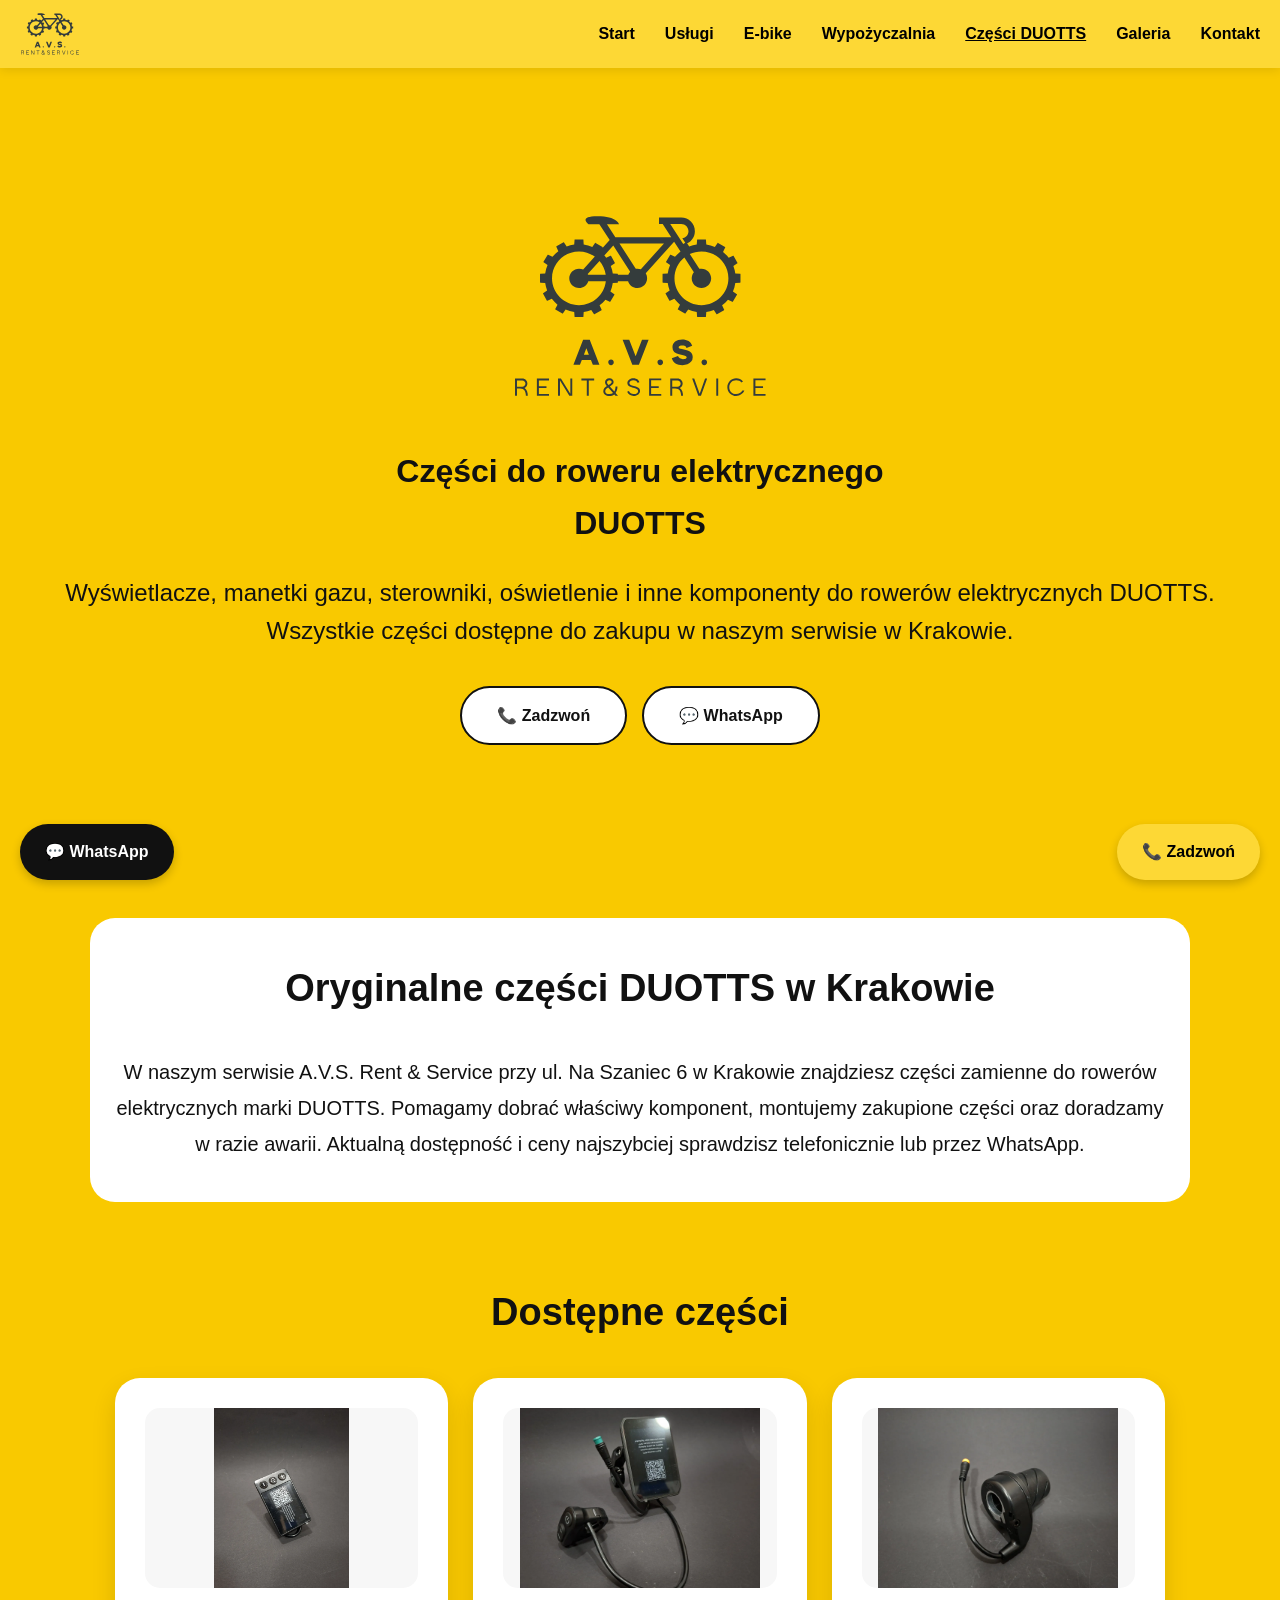
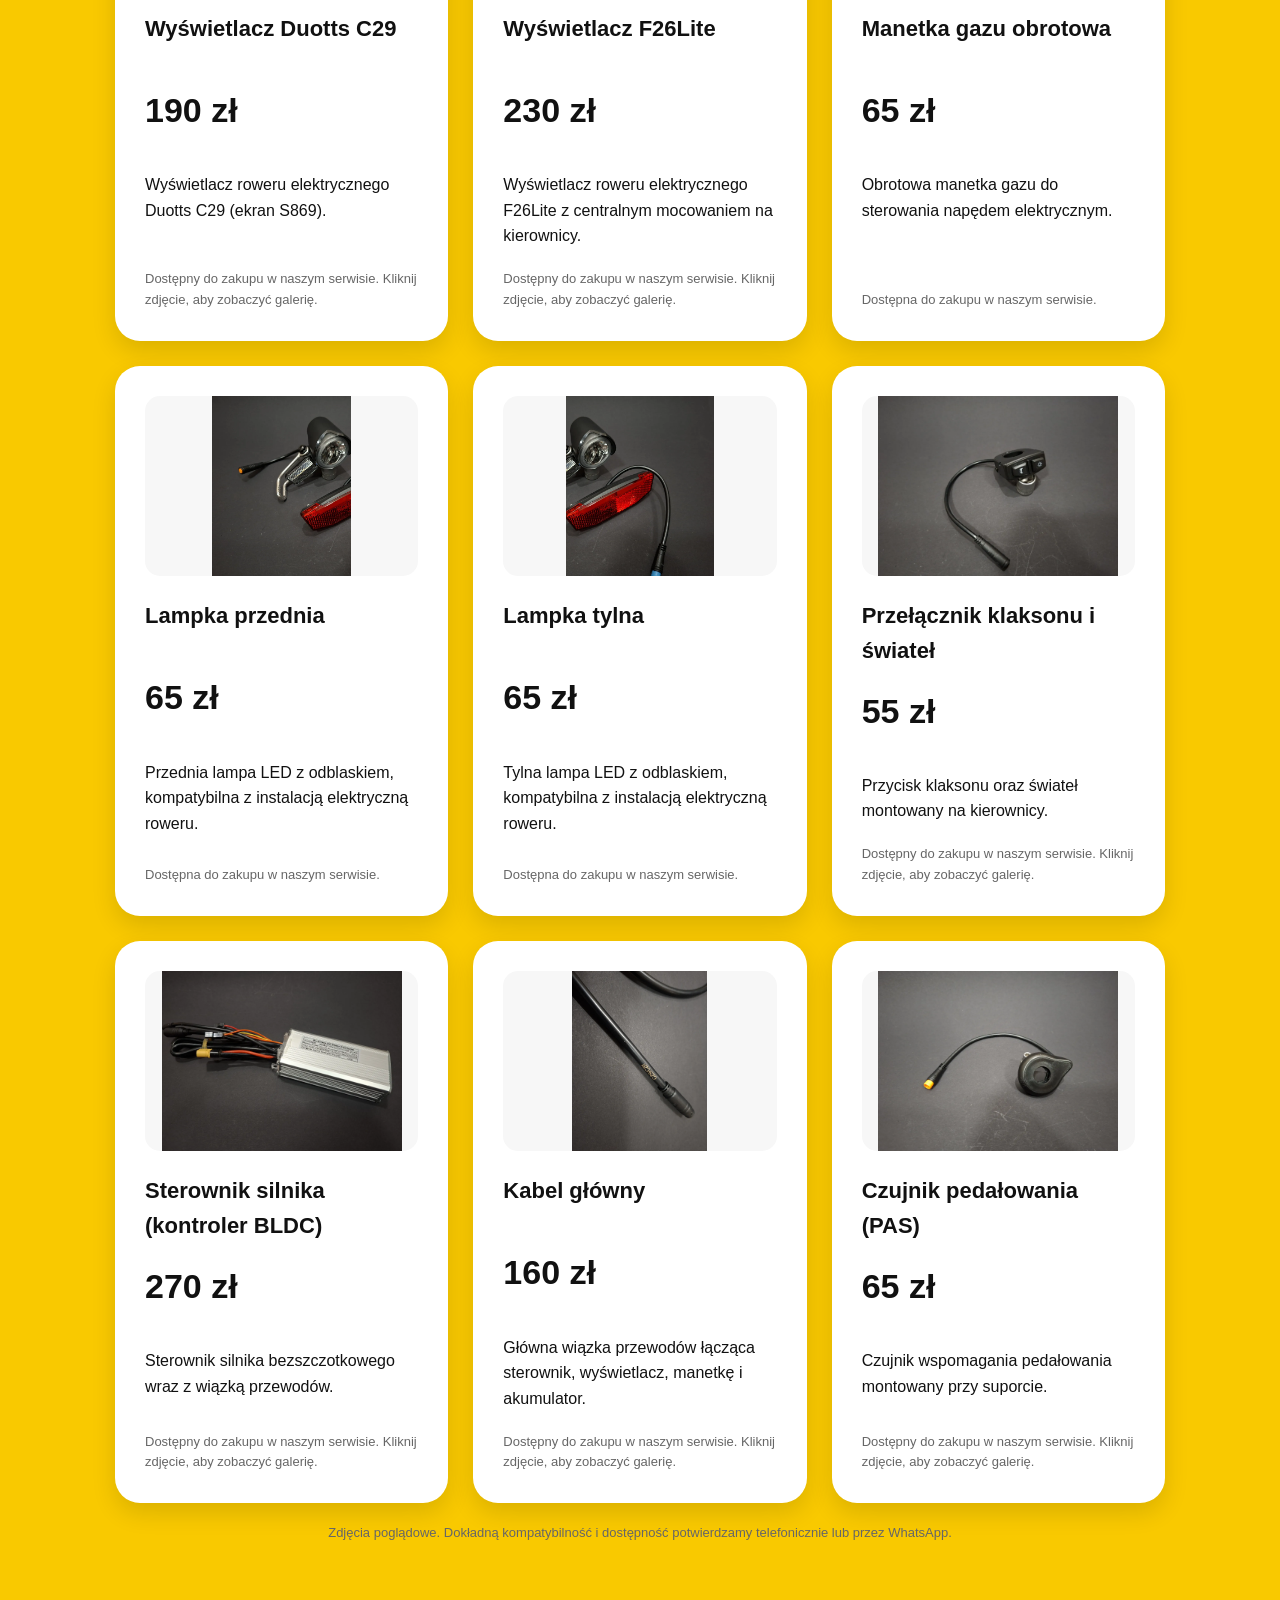
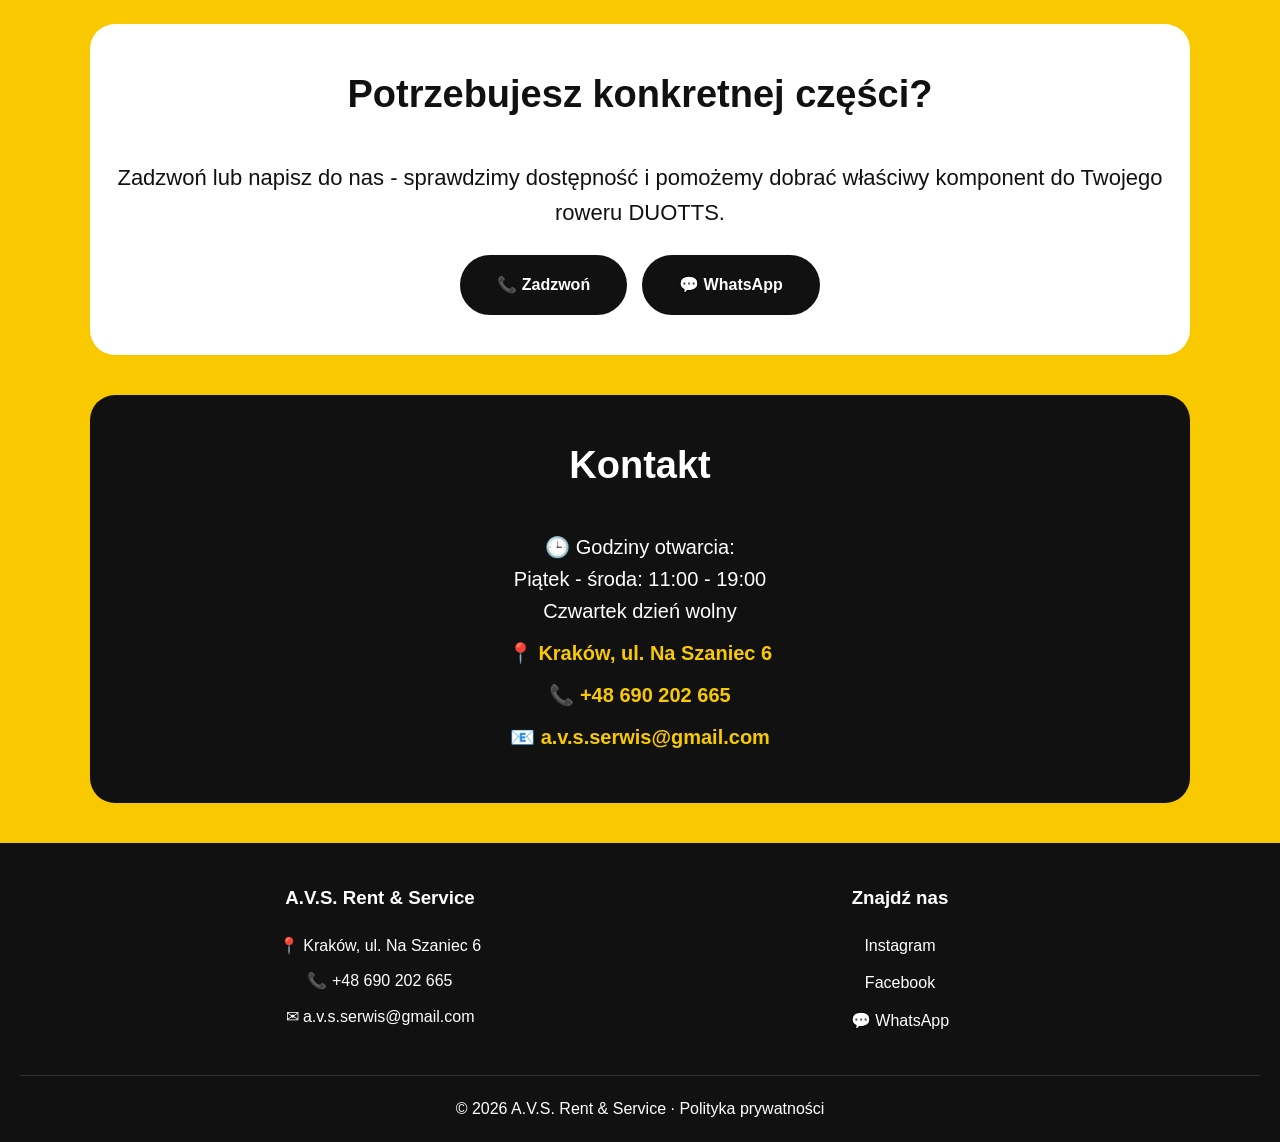
==== commit 69e590ec: "Set przelacznik price to 55 zl" ====
--- a/czesci-duotts.html
+++ b/czesci-duotts.html
@@ -212,7 +212,7 @@
         </picture>
     </div>
     <h3>Przełącznik klaksonu i świateł</h3>
-    <div class="price price-sm">Zapytaj o cenę</div>
+    <div class="price">55 zł</div>
     <p>Przycisk klaksonu oraz świateł montowany na kierownicy.</p>
     <p class="note">Dostępny do zakupu w naszym serwisie. Kliknij zdjęcie, aby zobaczyć galerię.</p>
 </div>
